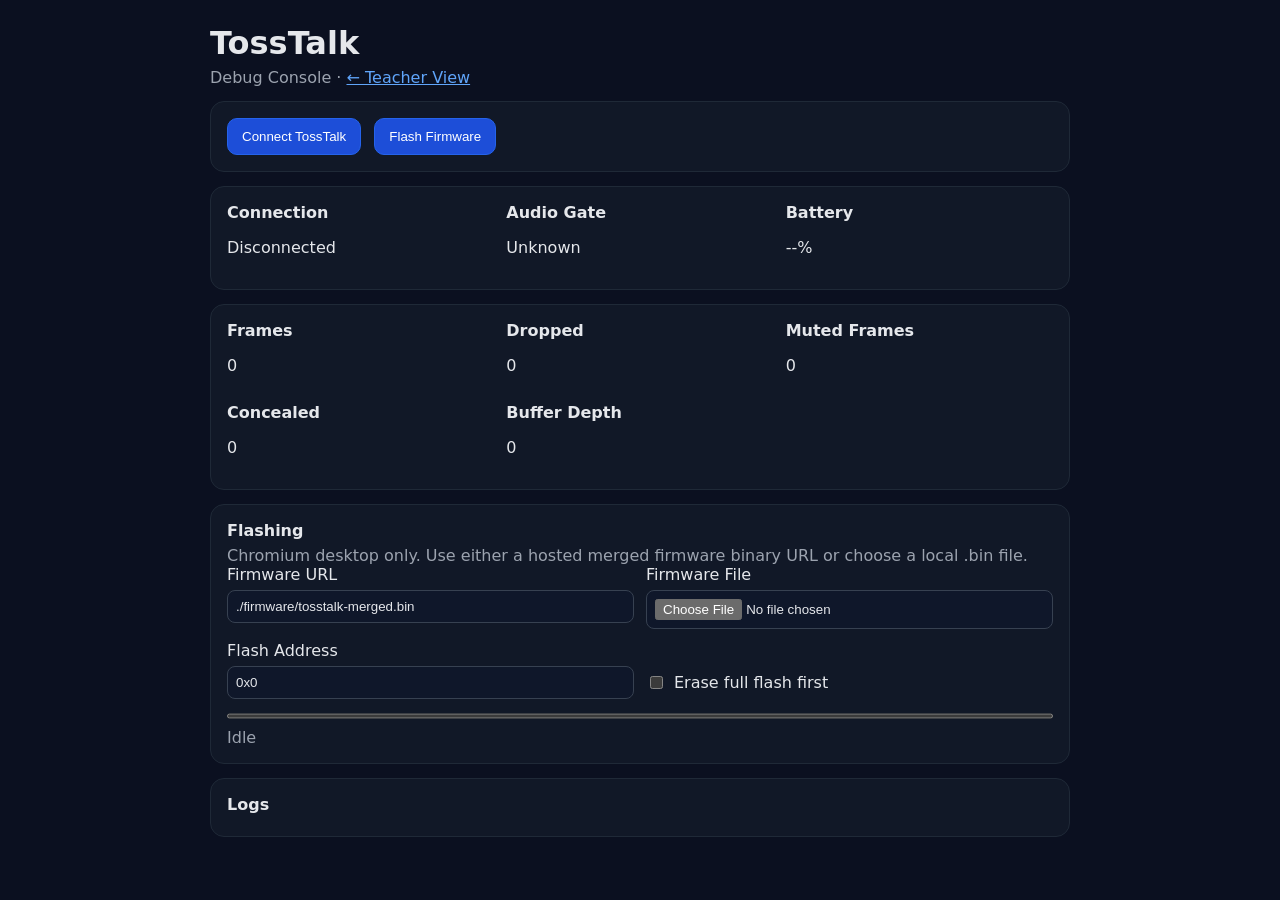
==== web/debug/index.html @ 0d394124 "feat(web): teacher-friendly UI + debug console split - New colorful main page with volume ring meter" ====
<!doctype html>
<html lang="en">
  <head>
    <meta charset="UTF-8" />
    <meta name="viewport" content="width=device-width,initial-scale=1" />
    <meta name="theme-color" content="#111827" />
    <link rel="icon" type="image/svg+xml" href="../favicon.svg" />
    <title>TossTalk – Debug Console</title>
    <link rel="stylesheet" href="./styles.css" />
  </head>
  <body>
    <main class="app">
      <h1>TossTalk</h1>
      <p class="sub">Debug Console &middot; <a href="../" style="color:#60a5fa">← Teacher View</a></p>

      <section class="panel">
        <button id="connectBtn">Connect TossTalk</button>
        <button id="flashBtn">Flash Firmware</button>
      </section>

      <section class="panel grid">
        <div>
          <h2>Connection</h2>
          <p id="connState">Disconnected</p>
        </div>
        <div>
          <h2>Audio Gate</h2>
          <p id="gateState">Unknown</p>
        </div>
        <div>
          <h2>Battery</h2>
          <p id="battery">--%</p>
        </div>
      </section>

      <section class="panel grid">
        <div>
          <h2>Frames</h2>
          <p id="frameCount">0</p>
        </div>
        <div>
          <h2>Dropped</h2>
          <p id="dropCount">0</p>
        </div>
        <div>
          <h2>Muted Frames</h2>
          <p id="mutedCount">0</p>
        </div>
        <div>
          <h2>Concealed</h2>
          <p id="concealedCount">0</p>
        </div>
        <div>
          <h2>Buffer Depth</h2>
          <p id="bufferDepth">0</p>
        </div>
      </section>

      <section class="panel">
        <h2>Flashing</h2>
        <p class="sub">Chromium desktop only. Use either a hosted merged firmware binary URL or choose a local .bin file.</p>
        <div class="flash-grid">
          <label>
            Firmware URL
            <input id="firmwareUrl" type="text" value="./firmware/tosstalk-merged.bin" placeholder="./firmware/tosstalk-merged.bin" />
          </label>
          <label>
            Firmware File
            <input id="firmwareFile" type="file" accept=".bin,application/octet-stream" />
          </label>
          <label>
            Flash Address
            <input id="flashAddress" type="text" value="0x0" />
          </label>
          <label class="checkline">
            <input id="eraseAll" type="checkbox" />
            Erase full flash first
          </label>
        </div>
        <progress id="flashProgress" max="100" value="0"></progress>
        <p id="flashStatus" class="sub">Idle</p>
      </section>

      <section class="panel">
        <h2>Logs</h2>
        <pre id="logs"></pre>
      </section>
    </main>

    <script src="./app.js" type="module"></script>
  </body>
</html>
---- web/debug/styles.css ----
:root {
  color-scheme: dark;
  font-family: Inter, system-ui, -apple-system, Segoe UI, Roboto, sans-serif;
}

body {
  margin: 0;
  background: #0b1020;
  color: #e5e7eb;
}

.app {
  max-width: 860px;
  margin: 0 auto;
  padding: 24px;
}

h1 {
  margin: 0;
}

h2 {
  margin: 0 0 6px;
  font-size: 1rem;
}

.sub {
  color: #9ca3af;
  margin: 6px 0 0;
}

.panel {
  border: 1px solid #1f2937;
  border-radius: 14px;
  padding: 16px;
  margin-top: 14px;
  background: #111827;
}

.grid {
  display: grid;
  grid-template-columns: repeat(3, 1fr);
  gap: 12px;
}

button {
  border: 1px solid #2563eb;
  background: #1d4ed8;
  color: white;
  border-radius: 10px;
  padding: 10px 14px;
  margin-right: 8px;
  cursor: pointer;
}

input[type='text'],
input[type='file'] {
  display: block;
  width: 100%;
  margin-top: 6px;
  border: 1px solid #374151;
  background: #0f172a;
  color: #e5e7eb;
  border-radius: 8px;
  padding: 8px;
  box-sizing: border-box;
}

.flash-grid {
  display: grid;
  grid-template-columns: 1fr 1fr;
  gap: 12px;
}

.checkline {
  display: flex;
  align-items: center;
  gap: 8px;
  margin-top: 24px;
}

progress {
  width: 100%;
  margin-top: 12px;
  height: 10px;
}

button:hover {
  filter: brightness(1.06);
}

#logs {
  max-height: 260px;
  overflow: auto;
  white-space: pre-wrap;
  color: #d1d5db;
  margin: 0;
}

@media (max-width: 740px) {
  .grid {
    grid-template-columns: 1fr;
  }

  .flash-grid {
    grid-template-columns: 1fr;
  }
}
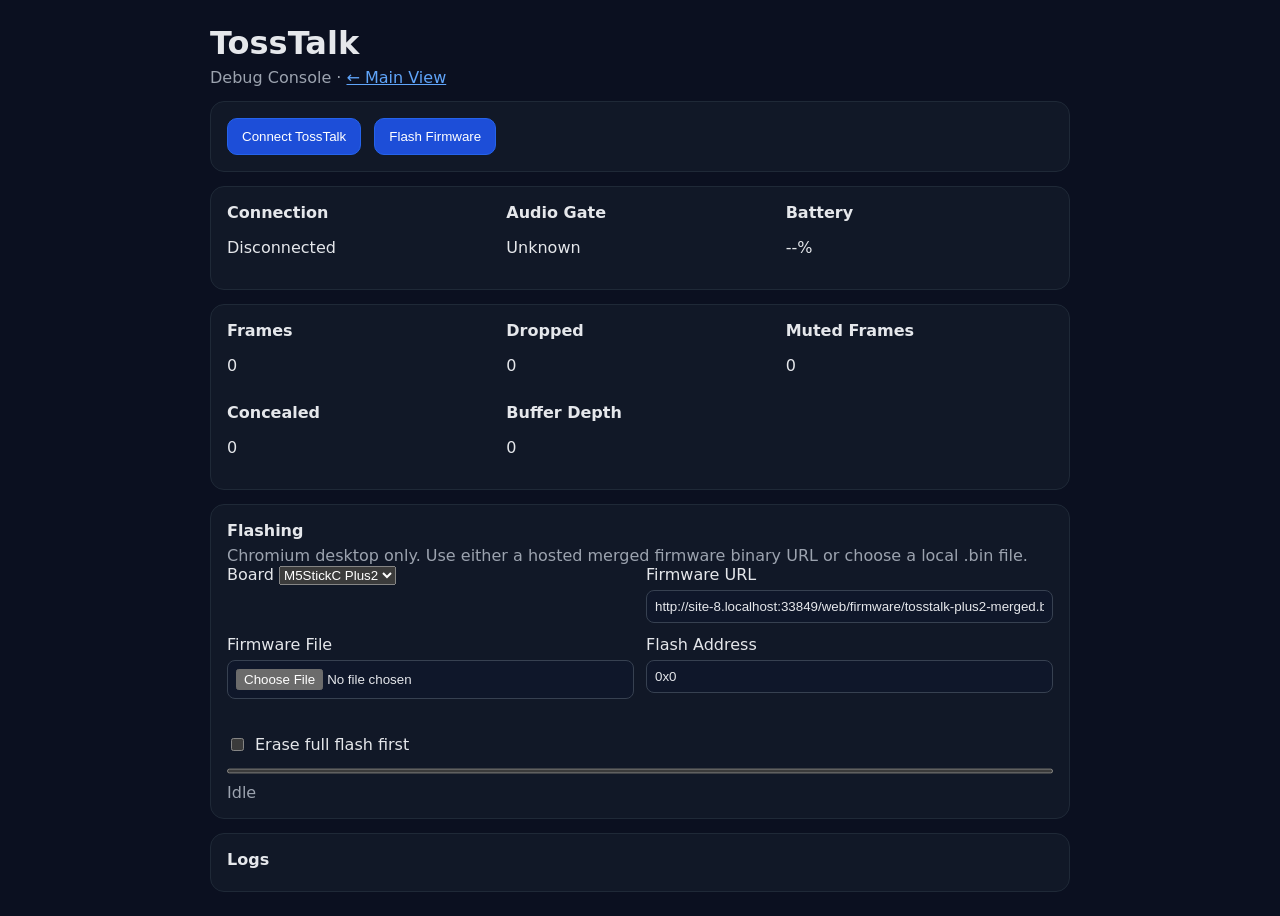
==== commit 575890e7: "feat(web): board selector for Plus2 vs S3 firmware flashing - Add board selector in main firmware up" ====
--- a/web/debug/index.html
+++ b/web/debug/index.html
@@ -11,7 +11,7 @@
   <body>
     <main class="app">
       <h1>TossTalk</h1>
-      <p class="sub">Debug Console &middot; <a href="../" style="color:#60a5fa">← Teacher View</a></p>
+      <p class="sub">Debug Console &middot; <a href="../" style="color:#60a5fa">← Main View</a></p>
 
       <section class="panel">
         <button id="connectBtn">Connect TossTalk</button>
@@ -61,8 +61,15 @@
         <p class="sub">Chromium desktop only. Use either a hosted merged firmware binary URL or choose a local .bin file.</p>
         <div class="flash-grid">
           <label>
+            Board
+            <select id="fwBoard">
+              <option value="m5stick-c-plus2">M5StickC Plus2</option>
+              <option value="m5stick-s3">M5StickS3</option>
+            </select>
+          </label>
+          <label>
             Firmware URL
-            <input id="firmwareUrl" type="text" value="./firmware/tosstalk-merged.bin" placeholder="./firmware/tosstalk-merged.bin" />
+            <input id="firmwareUrl" type="text" placeholder="firmware URL" />
           </label>
           <label>
             Firmware File
